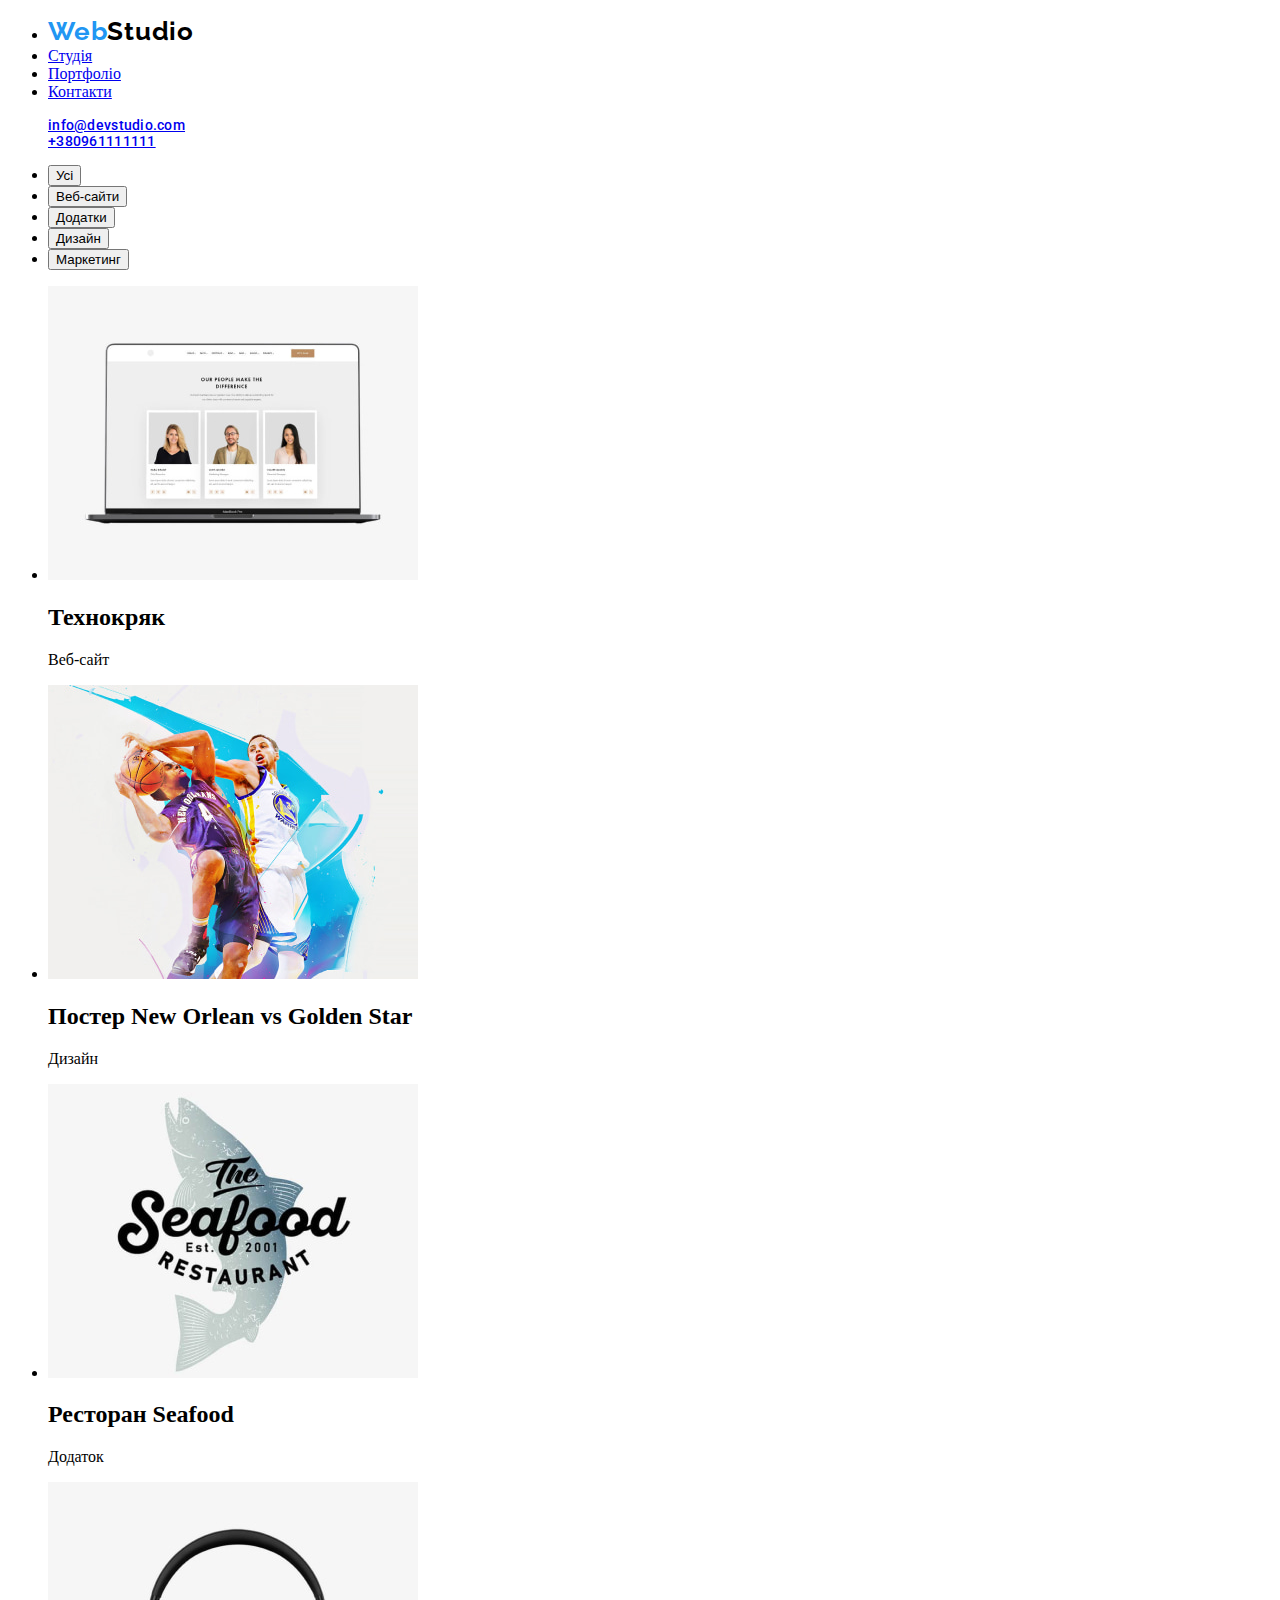
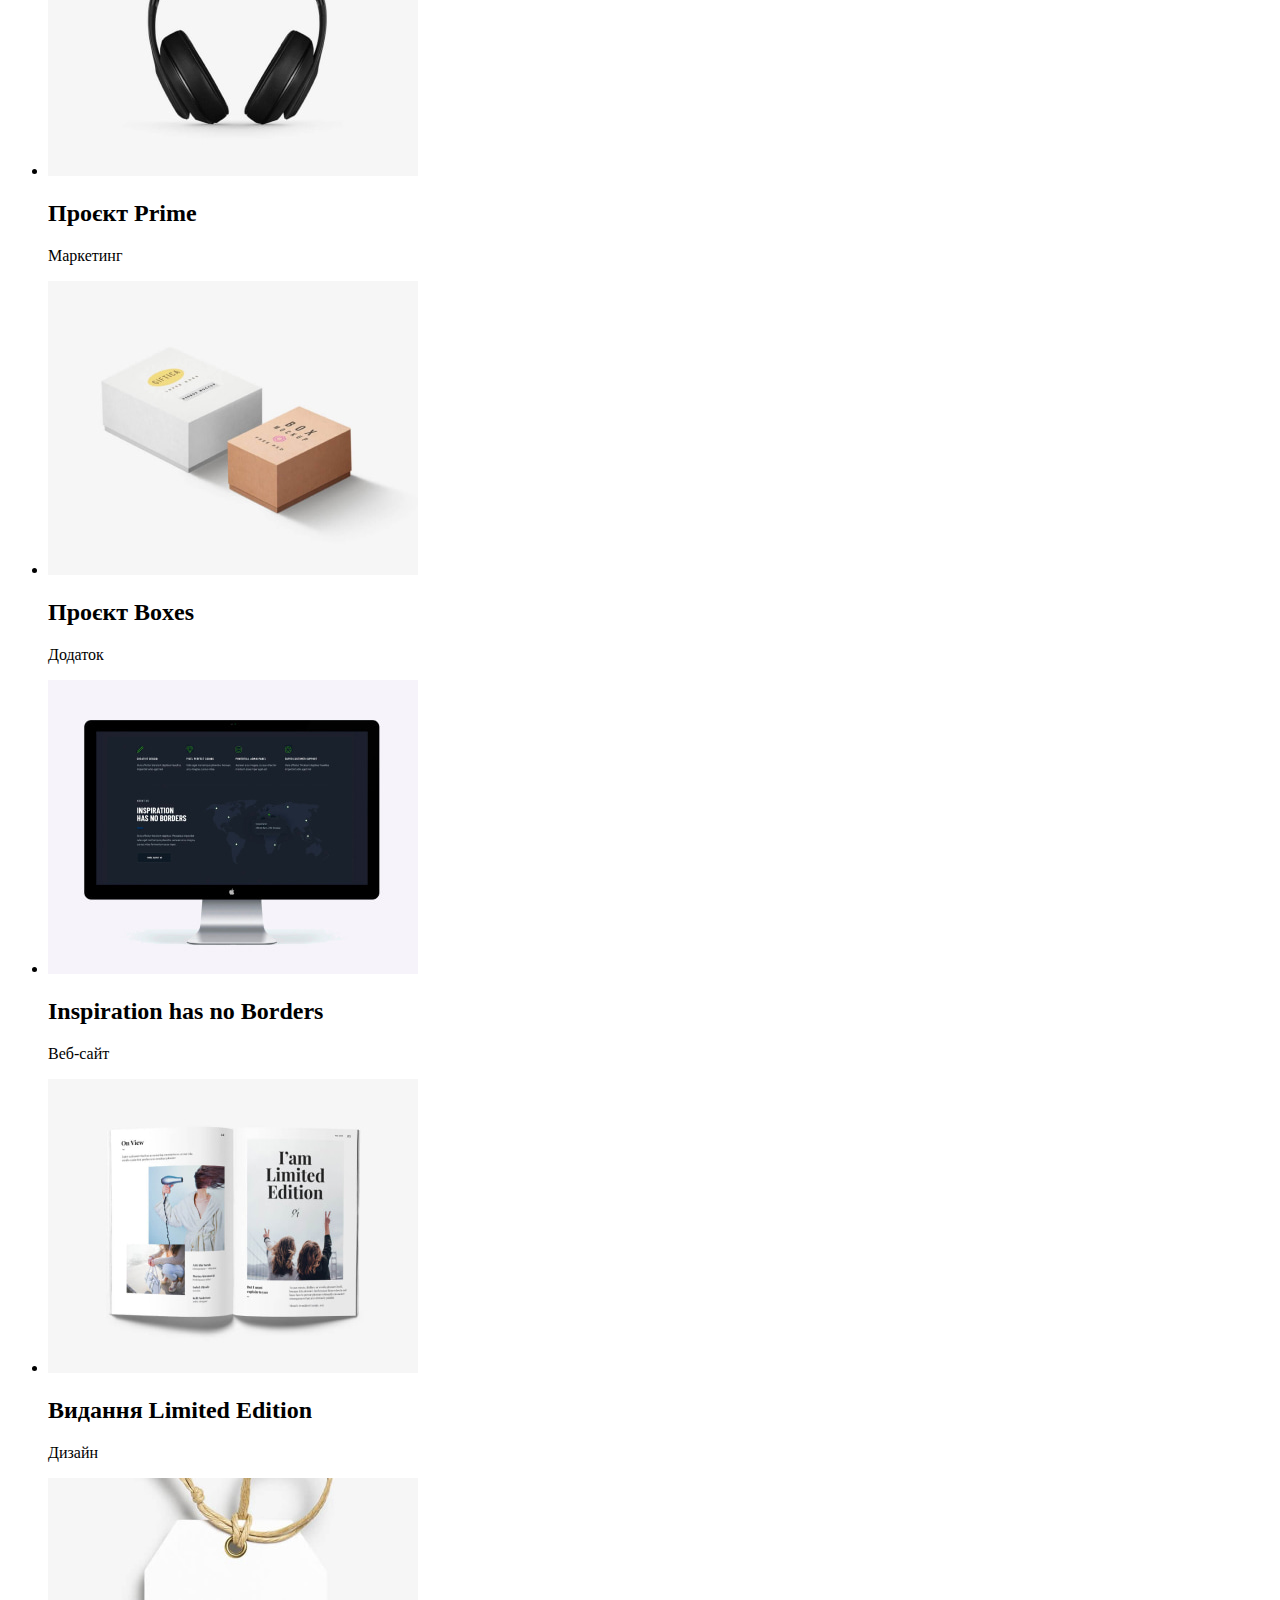
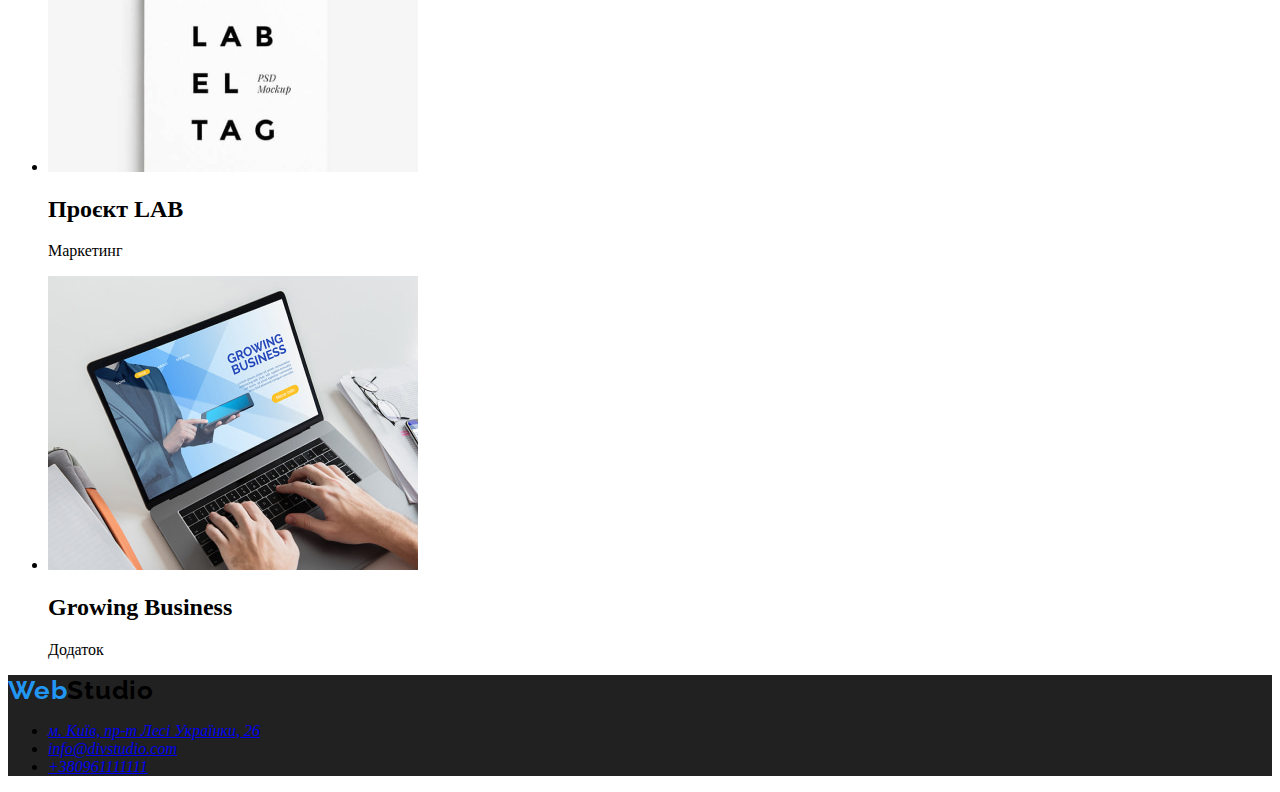
==== portfolio.html @ ce7bfb15 "page html" ====
<!DOCTYPE html>
<html lang="uk">
  <head>
    <meta charset="UTF-8" />
    <meta http-equiv="X-UA-Compatible" content="IE=edge" />
    <meta name="viewport" content="width=device-width, initial-scale=1.0" />
    <title>Портфоліо</title>
    <link rel="stylesheet" href="./css/styles.css" />
    <link rel="preconnect" href="https://fonts.googleapis.com">
<link rel="preconnect" href="https://fonts.gstatic.com" crossorigin>
<link href="https://fonts.googleapis.com/css2?family=Raleway:wght@700&family=Roboto:wght@400;500;700;900&display=swap" rel="stylesheet">
  </head>
  <body>
    <header class="header">
      <nav class="nav">
        <ul class="nav-list">
          <li><a href="#"></a>
            <a class="logo" href="./index.html">Web<span class="logo-link">Studio</span></a>
          </li>
          <li class="nav-item">
            <a class="nav-list-item" href="./index.html">Студія</a>
          </li>
          <li class="nav-item">
            <a class="nav-list-item current" href="./portfolio.html">Портфоліо</a>
          </li>
          <li class="nav-item">
            <a class="nav-list-item" href="#">Контакти</a>
          </li>
        </ul>
      </nav>
      <ul class="contact-list">
        <li>
          <a href="mailto:info@devstudio.com">info@devstudio.com</a>
        </li>
        <li>
          <a href="tel:+380961111111">+380961111111</a>
        </li>
      </ul>
    </header>
    <main>
      <section class="buttons">
        <ul class="buttons-list">
          <li>
            <button type="button" class="buttons">Усі</button>
          </li>
            <li>
                <button type="button" class="buttons">Веб-сайти</button>
            </li>
            <li>
                <button type="button" class="buttons">Додатки</button>
            </li>
            <li>
                <button type="button" class="buttons">Дизайн</button>
            </li>
            <li>
                <button type="button" class="buttons">Маркетинг</button>
            </li>
        </ul>
      </section>
      <section class="projects">
        <ul class="projects-list">
            <li class="projects-list-item">
                <a href=""></a>
                <img src="./images/websitetechnokr.jpeg" alt="Веб сайт" width="370"/>
                <h2>Технокряк</h2>
                 <p>Веб-сайт</p>
            </li>
            <li class="projects-list-item">
               <a href="#"></a>
                <img src="./images/posterneworlean.jpeg" alt="Чоловіки з баскетбольним м'ячем" width="370"/>
                <h2>Постер New Orlean vs Golden Star</h2>
                <p>Дизайн</p>
            </li>
            <li class="projects-list-item">
              <a href="#"></a>
                <img src="./images/restseafood.jpeg" alt="Лого ресторану" width="370"/>
                <h2>Ресторан Seafood</h2>
                <p>Додаток</p>
            </li>
            <li class="projects-list-item">
              <a href="#"></a>
                <img src="./images/projectprime.jpeg" alt="Навушники" width="370"/>
                <h2>Проєкт Prime</h2>
                <p>Маркетинг</p>
            </li>
            <li class="projects-list-item">
              <a href="#"></a>
                <img src="./images/projectboxes.jpeg" alt="Дві коробочки" width="370"/>
                <h2>Проєкт Boxes</h2>
                <p>Додаток</p>
            </li>
            <li class="projects-list-item">
              <a href="#"></a>
                <img src="./images/inspiration.jpeg" alt="Комп'ютер" width="370"/>
                <h2>Inspiration has no Borders</h2>
                <p>Веб-сайт</p>
            </li>
            <li class="projects-list-item">
              <a href="#"></a>
                <img src="./images/publisherle.jpeg" alt="Відкрита книжка" width="370"/>
                <h2>Видання Limited Edition</h2>
                <p>Дизайн</p>
            </li>
            <li class="projects-list-item">
              <a href="#"></a>
                <img src="./images/projectlab.jpeg" alt="Бірка" width="370"/>
                <h2>Проєкт LAB</h2>
                <p>Маркетинг</p>
            </li>
            <li class="projects-list-item">
              <a href="#"></a>
                <img src="./images/growingbus.jpeg" alt="Робота за ноутбуком" width="370"/>
                <h2>Growing Business</h2>
                <p>Додаток</p>
            </li>
        </ul>
      </section>
    </main>
    <footer class="footer">
        <a class="logo" href="./index.html">Web<span class="logo-link">Studio</span></a>
        <address>
          <ul>
            <li>
              <a href="https://www.google.com.ua/maps/place/%D0%B1%D1%83%D0%BB%D1%8C%D0%B2%D0%B0%D1%80+%D0%9B%D0%B5%D1%81%D1%96+%D0%A3%D0%BA%D1%80%D0%B0%D1%97%D0%BD%D0%BA%D0%B8,+26,+%D0%9A%D0%B8%D1%97%D0%B2,+02000/@50.4265807,30.5361971,17z/data=!3m1!4b1!4m5!3m4!1s0x40d4cf0e033ecbe9:0x57a4dffefec77da0!8m2!3d50.4265807!4d30.5383859?hl=uk"
                class="contact-link">
                <span class="adress-link">м. Київ, пр-т Лесі Українки, 26</span>
              </a>
            </li>
            <li>
              <a href="mailto:info@devstudio.com" class="contact-link">info@divstudio.com</a>
            </li>
            <li>
              <a href="tel:+380961111111" class="contakt-link">+380961111111</a>
            </li>
          </ul>
        </address>
      </footer>
  </body>
</html>
---- css/styles.css ----
:root{
--primary-color: #212121;
--secondary-color: #757575;
--accent-color: #2196f3;
--secondary-accent-color: #ffffff;
--logo-color: #000000;
--adress-contact-color: rgba(255, 255, 255, 0.6);
--primary-bg-color: #F5F5F5;
--secondary-bg-color: #2f303a;
--team-bg-color: #f5f4fa;
--primary-btn-color: #f5f4fa;
--accent-hero-btn-bg-color: #188ce8;
--header-color: #FFFFFF;
}

.body{
    font-family: 'Roboto', sans-serif;
    font-size: 14px;
    line-height: 1.71;
    color: var(--primary-bg-color);
}


.header{
background-color: var(--header-color);
}

.list{
    list-style-type: none;
}

.logo{
    color: var(--accent-color);
    font-family: 'Raleway';
    font-weight: 700;
    font-size: 26px;
    line-height:1.19;
    letter-spacing: 0.03em;
    text-decoration: none;
}


.logo-link{
    color: var(--logo-color); }
.link :hover
.link :focus


.nav-list{
    font-family: 'Roboto';
    font-weight: 500;
    font-size: 14px;
    line-height: 16px;
    letter-spacing: 0.02em;
    color: var(--primary-color);
    list-style-type: none;
}

.contact-list{
   list-style-type: none;
    text-decoration: none;
    font-family: 'Roboto';
    font-weight: 500;
    font-size: 14px;
    line-height: 16px;
    letter-spacing: 0.02em;
    color: var(--secondary-color);
}

.hero{
    background-color: var(--secondary-bg-color);
   
}
.hero-title{
    font-family: 'Roboto';
    color: var(--secondary-accent-color);
    letter-spacing: 0.06em;
    text-transform: uppercase;
    font-weight: 900;
    font-size: 44px;
    line-height: 60px;  
}
.button{
    background-color: var(--secondary-color);
    box-shadow: var(--accent-hero-btn-bg-color);
    border-radius: 4px;
    font-family: 'Roboto';
    letter-spacing: 0.06em;
    font-weight: 700;
    font-size: 16px;
    line-height: 30px;
    color: var(--header-color);
}
.button:hover,
.button:focus{
    background-color: var(--accent-hero-btn-bg-color);
    cursor: pointer;
}

.features-list{
    font-size: 14px;
    line-height: 16px;
    letter-spacing: 0.03em;
    text-transform: uppercase;
    list-style: none;
    color: var(--primary-color);
}

.features-info{
    font-size: 14px;
    line-height: 24px;
    letter-spacing: 0.03em;
    color: var(--secondary-color);
    text-transform: none;
}
.occupation-title{
    font-weight: 700;
    font-size: 36px;
    line-height: 42px;
    letter-spacing: 0.03em;
    color: var(--primary-color);
}

.occupation-list{
    list-style-type: none;
}
.team{
    background-color: var(--team-bg-color);
    font-size: 36px;
    line-height: 42px;
    letter-spacing: 0.03em;
    color: var(--primary-color);
}
.team-list{
    list-style-type: none;
}
.name{
    font-size: 16px;
    line-height: 19px;
    letter-spacing: 0.03em;
    color: var(--primary-color);
}
.proffesion{
    color: var(--secondary-color);
    font-size: 16px;
    line-height: 19px;
    letter-spacing: 0.03em;
}
.footer{
    background-color: var(--primary-color);
   
    
}
.logo-link-footer{
    color: var(--secondary-accent-color);
    font-family: 'Raleway';
    font-size: 26px;
    line-height: 31px;
    letter-spacing: 0.03em;
}

.footer-adress{
    list-style-type: none;
    text-decoration: none;
   
}
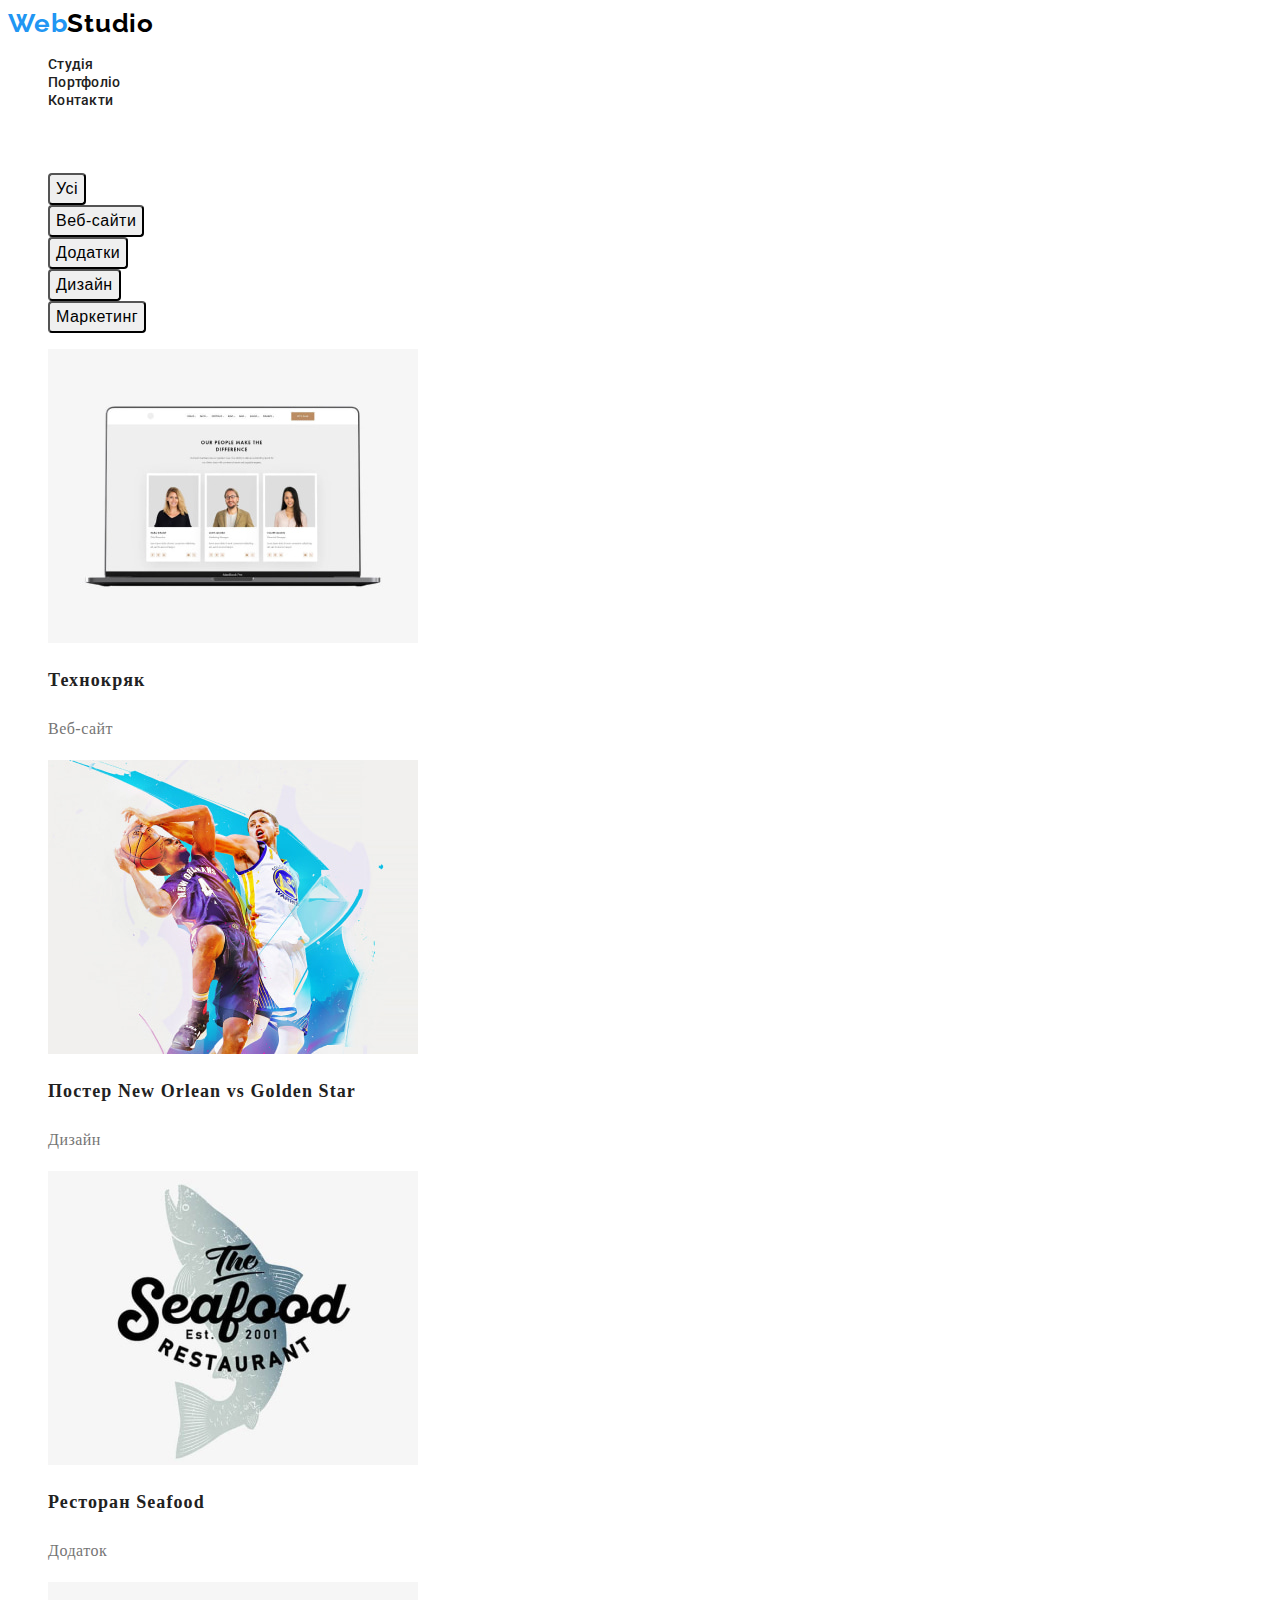
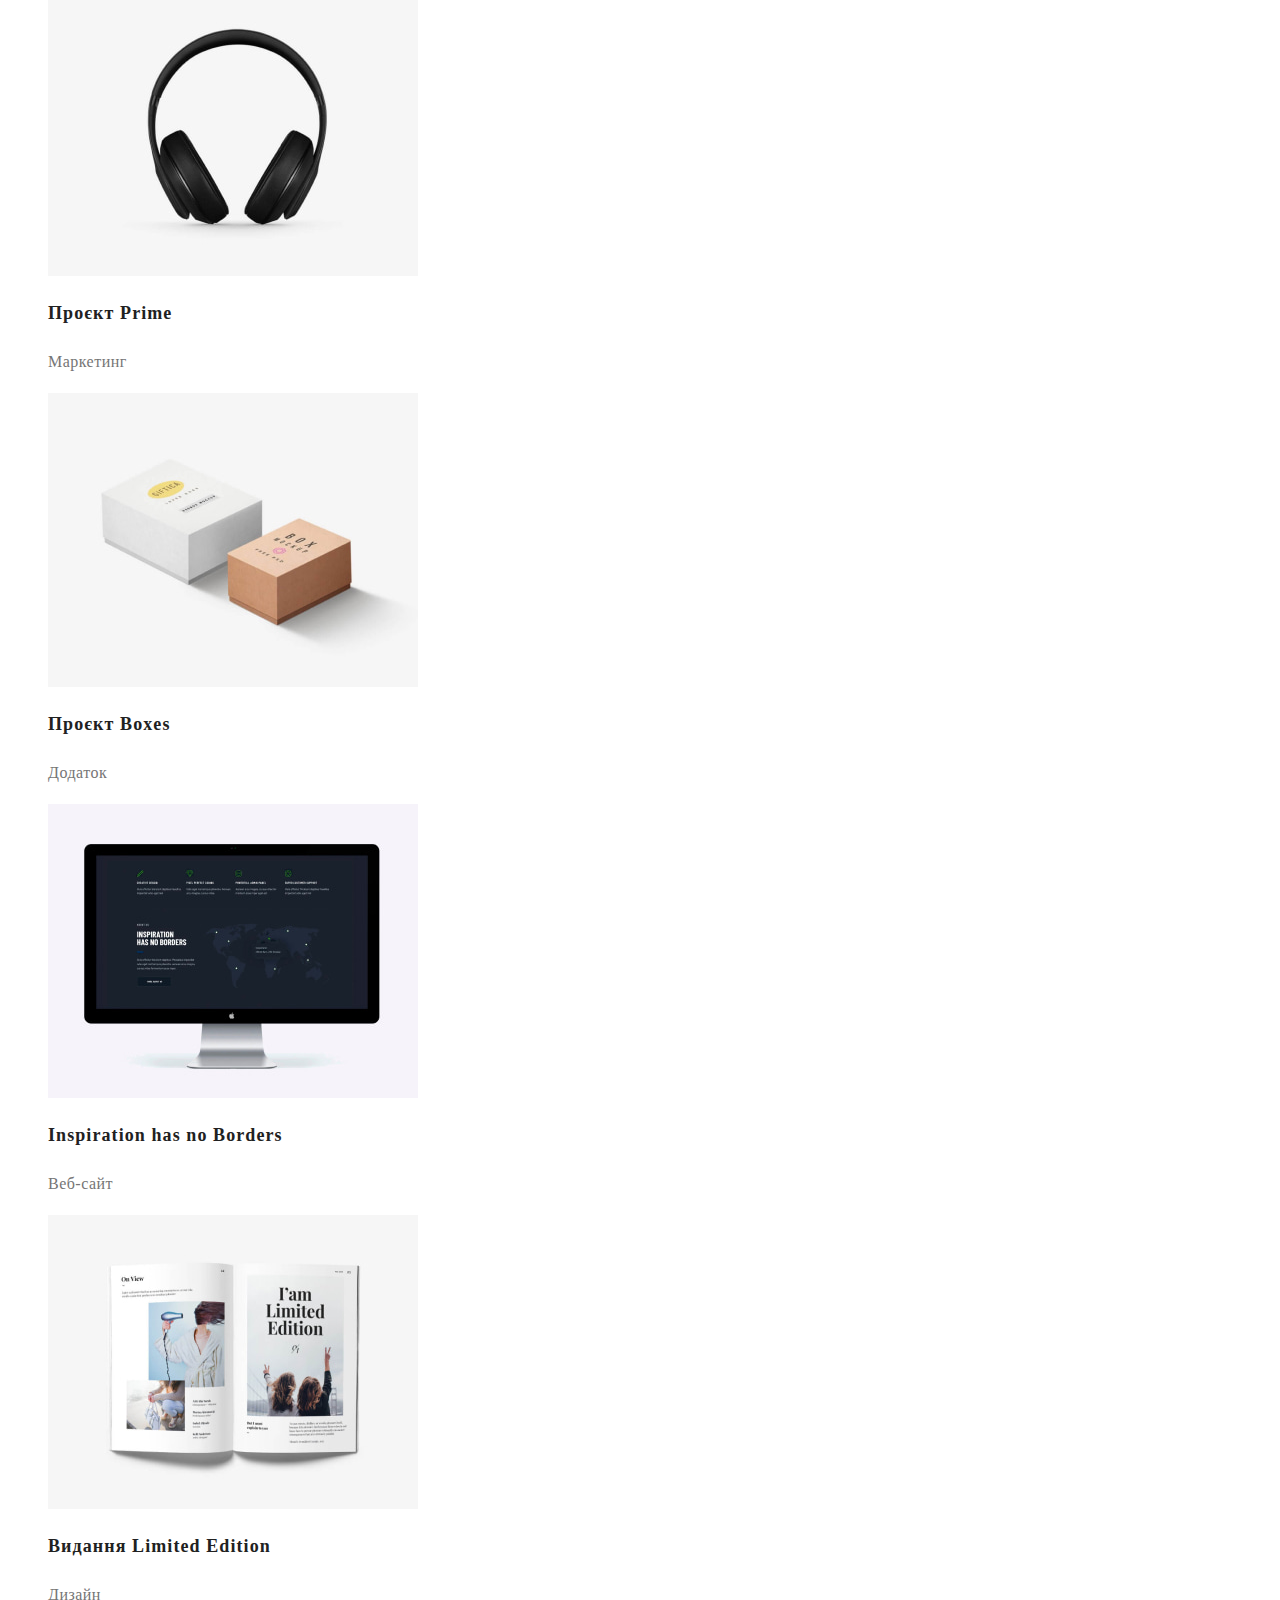
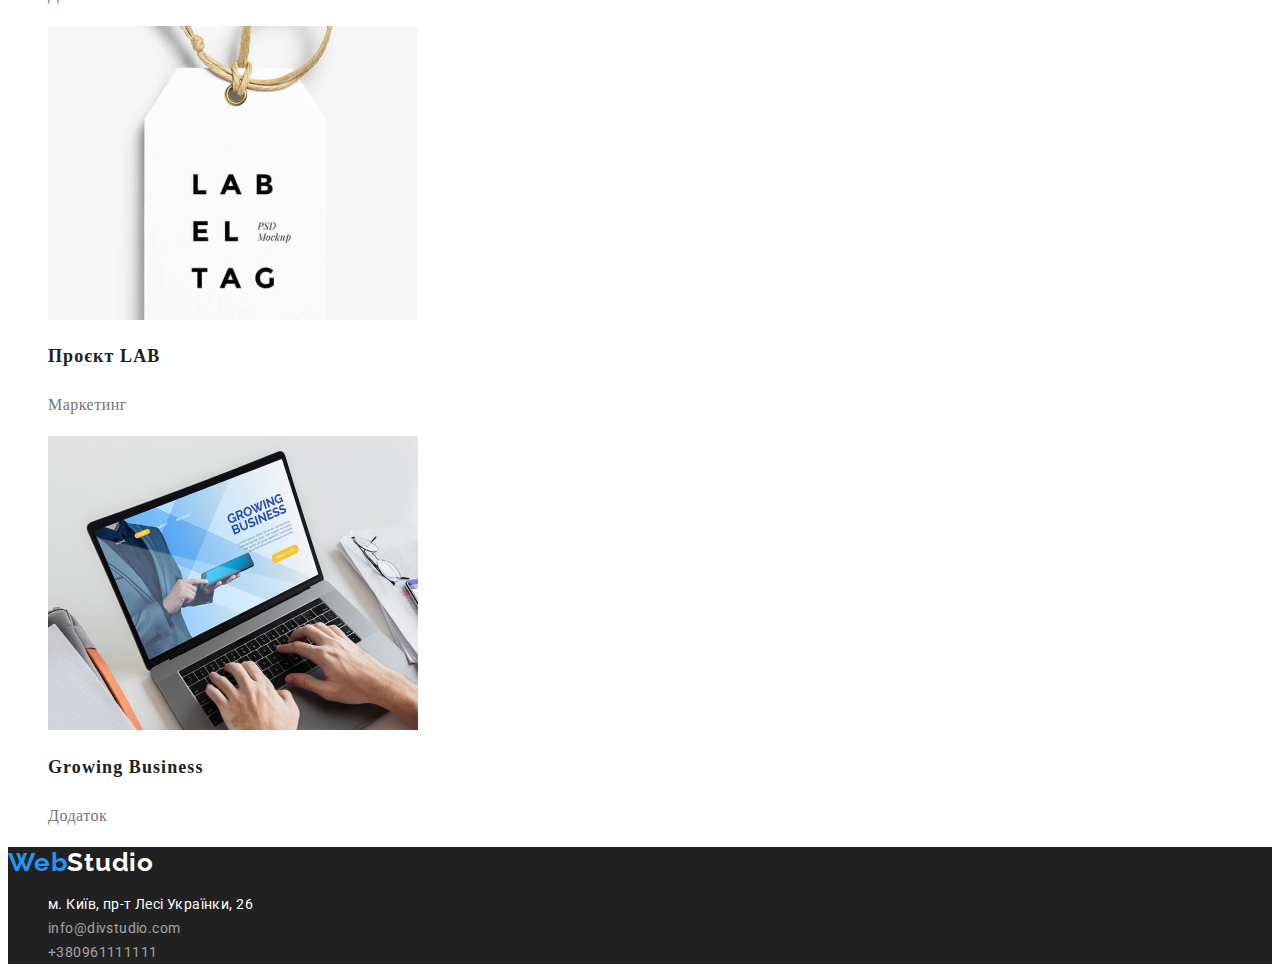
==== commit 5e7a176b: "hw2" ====
--- a/portfolio.html
+++ b/portfolio.html
@@ -13,127 +13,109 @@
   <body>
     <header class="header">
       <nav class="nav">
-        <ul class="nav-list">
-          <li><a href="#"></a>
-            <a class="logo" href="./index.html">Web<span class="logo-link">Studio</span></a>
-          </li>
-          <li class="nav-item">
-            <a class="nav-list-item" href="./index.html">Студія</a>
-          </li>
-          <li class="nav-item">
-            <a class="nav-list-item current" href="./portfolio.html">Портфоліо</a>
-          </li>
-          <li class="nav-item">
-            <a class="nav-list-item" href="#">Контакти</a>
-          </li>
+         
+          <a class="logo" href="./index.html">Web<span class="logo-link">Studio</span></a>
+
+          <ul class="nav-list link">
+          <li><a class="nav-list-item link" href="./index.html">Студія</a></li>
+          <li><a class="nav-list-item link current" href="./portfolio.html">Портфоліо</a></li>
+          <li><a class="nav-list-item link" href="#">Контакти</a></li>
         </ul>
       </nav>
-      <ul class="contact-list">
-        <li>
-          <a href="mailto:info@devstudio.com">info@devstudio.com</a>
-        </li>
-        <li>
-          <a href="tel:+380961111111">+380961111111</a>
-        </li>
+
+      <ul class="contact-list link">
+        <li><a class="contact-link" href="mailto:info@devstudio.com">info@devstudio.com</a></li>
+        <li><a class="contact-link" href="tel:+380961111111">+380961111111</a>
+</li>
       </ul>
     </header>
     <main>
-      <section class="buttons">
-        <ul class="buttons-list">
-          <li>
-            <button type="button" class="buttons">Усі</button>
-          </li>
-            <li>
-                <button type="button" class="buttons">Веб-сайти</button>
-            </li>
-            <li>
-                <button type="button" class="buttons">Додатки</button>
-            </li>
-            <li>
-                <button type="button" class="buttons">Дизайн</button>
-            </li>
-            <li>
-                <button type="button" class="buttons">Маркетинг</button>
-            </li>
+      <section class="filter-buttons">
+        <ul class="filter-list">
+          <li><button type="button" class="filter-btn">Усі</button></li>
+          <li><button type="button" class="filter-btn">Веб-сайти</button></li>
+          <li><button type="button" class="filter-btn">Додатки</button></li>
+          <li><button type="button" class="filter-btn">Дизайн</button></li>
+          <li><button type="button" class="filter-btn">Маркетинг</button></li>
         </ul>
       </section>
       <section class="projects">
         <ul class="projects-list">
             <li class="projects-list-item">
-                <a href=""></a>
+                <a class="link" href="">
                 <img src="./images/websitetechnokr.jpeg" alt="Веб сайт" width="370"/>
-                <h2>Технокряк</h2>
-                 <p>Веб-сайт</p>
+                <h2 class="project-name">Технокряк</h2>
+                 <p class="descr">Веб-сайт</p></a>
             </li>
             <li class="projects-list-item">
-               <a href="#"></a>
+               <a class="link" href="#">
                 <img src="./images/posterneworlean.jpeg" alt="Чоловіки з баскетбольним м'ячем" width="370"/>
-                <h2>Постер New Orlean vs Golden Star</h2>
-                <p>Дизайн</p>
+                <h2 class="project-name">Постер New Orlean vs Golden Star</h2>
+                <p class="descr">Дизайн</p></a>
             </li>
             <li class="projects-list-item">
-              <a href="#"></a>
+              <a class="link" href="#">
                 <img src="./images/restseafood.jpeg" alt="Лого ресторану" width="370"/>
-                <h2>Ресторан Seafood</h2>
-                <p>Додаток</p>
+                <h2 class="project-name">Ресторан Seafood</h2>
+                <p class="descr">Додаток</p></a>
             </li>
             <li class="projects-list-item">
-              <a href="#"></a>
+              <a class="link" href="#">
                 <img src="./images/projectprime.jpeg" alt="Навушники" width="370"/>
-                <h2>Проєкт Prime</h2>
-                <p>Маркетинг</p>
+                <h2 class="project-name">Проєкт Prime</h2>
+                <p class="descr">Маркетинг</p></a>
             </li>
             <li class="projects-list-item">
-              <a href="#"></a>
+              <a class="link" href="#">
                 <img src="./images/projectboxes.jpeg" alt="Дві коробочки" width="370"/>
-                <h2>Проєкт Boxes</h2>
-                <p>Додаток</p>
+                <h2 class="project-name">Проєкт Boxes</h2>
+                <p class="descr">Додаток</p></a>
             </li>
             <li class="projects-list-item">
-              <a href="#"></a>
+              <a class="link" href="#">
                 <img src="./images/inspiration.jpeg" alt="Комп'ютер" width="370"/>
-                <h2>Inspiration has no Borders</h2>
-                <p>Веб-сайт</p>
+                <h2 class="project-name">Inspiration has no Borders</h2>
+                <p class="descr">Веб-сайт</p></a>
             </li>
             <li class="projects-list-item">
-              <a href="#"></a>
+              <a class="link" href="#">
                 <img src="./images/publisherle.jpeg" alt="Відкрита книжка" width="370"/>
-                <h2>Видання Limited Edition</h2>
-                <p>Дизайн</p>
+                <h2 class="project-name">Видання Limited Edition</h2>
+                <p class="descr">Дизайн</p></a>
             </li>
             <li class="projects-list-item">
-              <a href="#"></a>
+              <a class="link" href="#">
                 <img src="./images/projectlab.jpeg" alt="Бірка" width="370"/>
-                <h2>Проєкт LAB</h2>
-                <p>Маркетинг</p>
+                <h2 class="project-name">Проєкт LAB</h2>
+                <p class="descr">Маркетинг</p></a>
             </li>
             <li class="projects-list-item">
-              <a href="#"></a>
+              <a class="link" href="#">
                 <img src="./images/growingbus.jpeg" alt="Робота за ноутбуком" width="370"/>
-                <h2>Growing Business</h2>
-                <p>Додаток</p>
+                <h2 class="project-name">Growing Business</h2>
+                <p class="descr">Додаток</p></a>
             </li>
         </ul>
       </section>
     </main>
     <footer class="footer">
-        <a class="logo" href="./index.html">Web<span class="logo-link">Studio</span></a>
-        <address>
-          <ul>
-            <li>
-              <a href="https://www.google.com.ua/maps/place/%D0%B1%D1%83%D0%BB%D1%8C%D0%B2%D0%B0%D1%80+%D0%9B%D0%B5%D1%81%D1%96+%D0%A3%D0%BA%D1%80%D0%B0%D1%97%D0%BD%D0%BA%D0%B8,+26,+%D0%9A%D0%B8%D1%97%D0%B2,+02000/@50.4265807,30.5361971,17z/data=!3m1!4b1!4m5!3m4!1s0x40d4cf0e033ecbe9:0x57a4dffefec77da0!8m2!3d50.4265807!4d30.5383859?hl=uk"
-                class="contact-link">
-                <span class="adress-link">м. Київ, пр-т Лесі Українки, 26</span>
-              </a>
-            </li>
-            <li>
-              <a href="mailto:info@devstudio.com" class="contact-link">info@divstudio.com</a>
-            </li>
-            <li>
-              <a href="tel:+380961111111" class="contakt-link">+380961111111</a>
-            </li>
-          </ul>
-        </address>
-      </footer>
+      <a class="logo" href="./index.html">Web<span class="logo-link-footer">Studio</span></a>
+      <address>
+        <ul class="footer-adress">
+          <li>
+            <a href="https://www.google.com.ua/maps/place/%D0%B1%D1%83%D0%BB%D1%8C%D0%B2%D0%B0%D1%80+%D0%9B%D0%B5%D1%81%D1%96+%D0%A3%D0%BA%D1%80%D0%B0%D1%97%D0%BD%D0%BA%D0%B8,+26,+%D0%9A%D0%B8%D1%97%D0%B2,+02000/@50.4265807,30.5361971,17z/data=!3m1!4b1!4m5!3m4!1s0x40d4cf0e033ecbe9:0x57a4dffefec77da0!8m2!3d50.4265807!4d30.5383859?hl=uk"
+              class="contact-link">
+              <span class="adress-link">м. Київ, пр-т Лесі Українки, 26</span>
+            </a>
+          </li>
+          <li>
+            <a class="email" href="mailto:info@devstudio.com">info@divstudio.com</a>
+          </li>
+          <li>
+            <a class="tel" href="tel:+380961111111">+380961111111</a>
+          </li>
+        </ul>
+      </address>
+    </footer>
   </body>
 </html>
--- a/css/styles.css
+++ b/css/styles.css
@@ -11,68 +11,84 @@
 --primary-btn-color: #f5f4fa;
 --accent-hero-btn-bg-color: #188ce8;
 --header-color: #FFFFFF;
+--filter-btn: 0px 3px 1px rgba(0, 0, 0, 0.1), 0px 1px 2px rgba(0, 0, 0, 0.08), 0px 2px 2px rgba(0, 0, 0, 0.12);
 }
 
 .body{
     font-family: 'Roboto', sans-serif;
     font-size: 14px;
     line-height: 1.71;
-    color: var(--primary-bg-color);
-}
-
-
+    color: var(--primary-color);
+}
 .header{
-background-color: var(--header-color);
-}
-
-.list{
-    list-style-type: none;
-}
-
+   list-style-type: none;
+   text-decoration: none;
+    background-color: var(--header-color);
+}
 .logo{
     color: var(--accent-color);
-    font-family: 'Raleway';
+    font-family: 'Raleway',sans-serif;
     font-weight: 700;
     font-size: 26px;
     line-height:1.19;
     letter-spacing: 0.03em;
     text-decoration: none;
 }
-
-
 .logo-link{
     color: var(--logo-color); }
 .link :hover
 .link :focus
-
-
-.nav-list{
-    font-family: 'Roboto';
+.nav-list.link{
+   list-style-type: none;
+    text-decoration: none;
+}
+.nav-list-item.link{
+    font-family: 'Roboto',sans-serif;
     font-weight: 500;
     font-size: 14px;
     line-height: 16px;
     letter-spacing: 0.02em;
     color: var(--primary-color);
     list-style-type: none;
-}
-
-.contact-list{
+    text-decoration: none; 
+}
+.link{
+    list-style-type: none;
+    text-decoration: none;
+    color: var(--primary-color);
+}
+.link :hover,
+.link:focus{
+    color: var(--accent-color);
+}
+.contact-list.link{
    list-style-type: none;
     text-decoration: none;
-    font-family: 'Roboto';
+    font-family: 'Roboto',sans-serif;
+    font-style: normal;
     font-weight: 500;
     font-size: 14px;
     line-height: 16px;
     letter-spacing: 0.02em;
-    color: var(--secondary-color);
-}
-
+    color: var(--primary-color);   
+}
+.contact-link{
+    text-decoration: none;
+    color: var(--primary-color);
+}
+.link:hover,
+.link:focus{
+    color: var(--accent-color);
+}
+.current {
+    color: var(--accent-color);}
+    
 .hero{
     background-color: var(--secondary-bg-color);
    
 }
 .hero-title{
-    font-family: 'Roboto';
+    font-family: 'Roboto',sans-serif;
     color: var(--secondary-accent-color);
     letter-spacing: 0.06em;
     text-transform: uppercase;
@@ -81,22 +97,21 @@
     line-height: 60px;  
 }
 .button{
-    background-color: var(--secondary-color);
+    background-color: var(--accent-color);
     box-shadow: var(--accent-hero-btn-bg-color);
     border-radius: 4px;
-    font-family: 'Roboto';
+    font-family: 'Roboto',sans-serif;
     letter-spacing: 0.06em;
     font-weight: 700;
     font-size: 16px;
     line-height: 30px;
-    color: var(--header-color);
+    color: var(--secondary-accent-color);
 }
 .button:hover,
 .button:focus{
     background-color: var(--accent-hero-btn-bg-color);
     cursor: pointer;
 }
-
 .features-list{
     font-size: 14px;
     line-height: 16px;
@@ -105,7 +120,6 @@
     list-style: none;
     color: var(--primary-color);
 }
-
 .features-info{
     font-size: 14px;
     line-height: 24px;
@@ -120,7 +134,6 @@
     letter-spacing: 0.03em;
     color: var(--primary-color);
 }
-
 .occupation-list{
     list-style-type: none;
 }
@@ -147,20 +160,85 @@
     letter-spacing: 0.03em;
 }
 .footer{
-    background-color: var(--primary-color);
-   
-    
+    background-color: var(--primary-color);  
 }
 .logo-link-footer{
     color: var(--secondary-accent-color);
-    font-family: 'Raleway';
+    font-family: 'Raleway',sans-serif;
     font-size: 26px;
     line-height: 31px;
     letter-spacing: 0.03em;
 }
+.footer-adress{
+    list-style-type: none;
+    text-decoration: none;
+    font-family: 'Roboto',sans-serif;
+    font-style: normal;
+    font-weight: 400;
+    font-size: 14px;
+    line-height: 24px;
+    letter-spacing: 0.03em; 
+}
+.contact-link{
+    list-style-type: none;
+    text-decoration: none;
+    color: var(--secondary-accent-color);
+}
+.email:hover,
+.email:focus,
+.tel:hover,
+.tel:focus,
+.contact-link:hover,
+.contact-link:focus{
+    color: var(--accent-color);
+}
+.email{
+list-style-type: none;
+text-decoration: none;
+color: var(--adress-contact-color);
+}
+.tel{
+    list-style-type: none;
+    text-decoration: none;
+    color: var(--adress-contact-color);
+}
 
-.footer-adress{
-    list-style-type: none;
-    text-decoration: none;
-   
+.filter-list{
+    list-style-type: none;
+}
+.filter-btn{
+    color: var(--primary-color);
+    border-radius: 4px;
+    color: var(--filter-btn);
+    font-weight: 500;
+    font-size: 16px;
+    line-height: 26px;
+    letter-spacing: 0.03em;
+}
+.filter-btn:hover,
+.filter-btn:focus{
+    color: var(--secondary-accent-color);
+    background-color: var(--accent-color);
+    cursor: pointer;
+}
+.project{
+    font-family: 'Roboto',sans-serif;
+
+}
+.projects-list{
+    list-style-type: none;
+}
+.project-name{
+    color: var(--primary-color);
+    font-weight: 700;
+    font-size: 18px;
+    line-height: 36px;
+    letter-spacing: 0.06em;
+}
+.descr{
+    color: var(--secondary-color);
+    font-weight: 400;
+    font-size: 16px;
+    line-height: 30px;
+    letter-spacing: 0.03em;
 }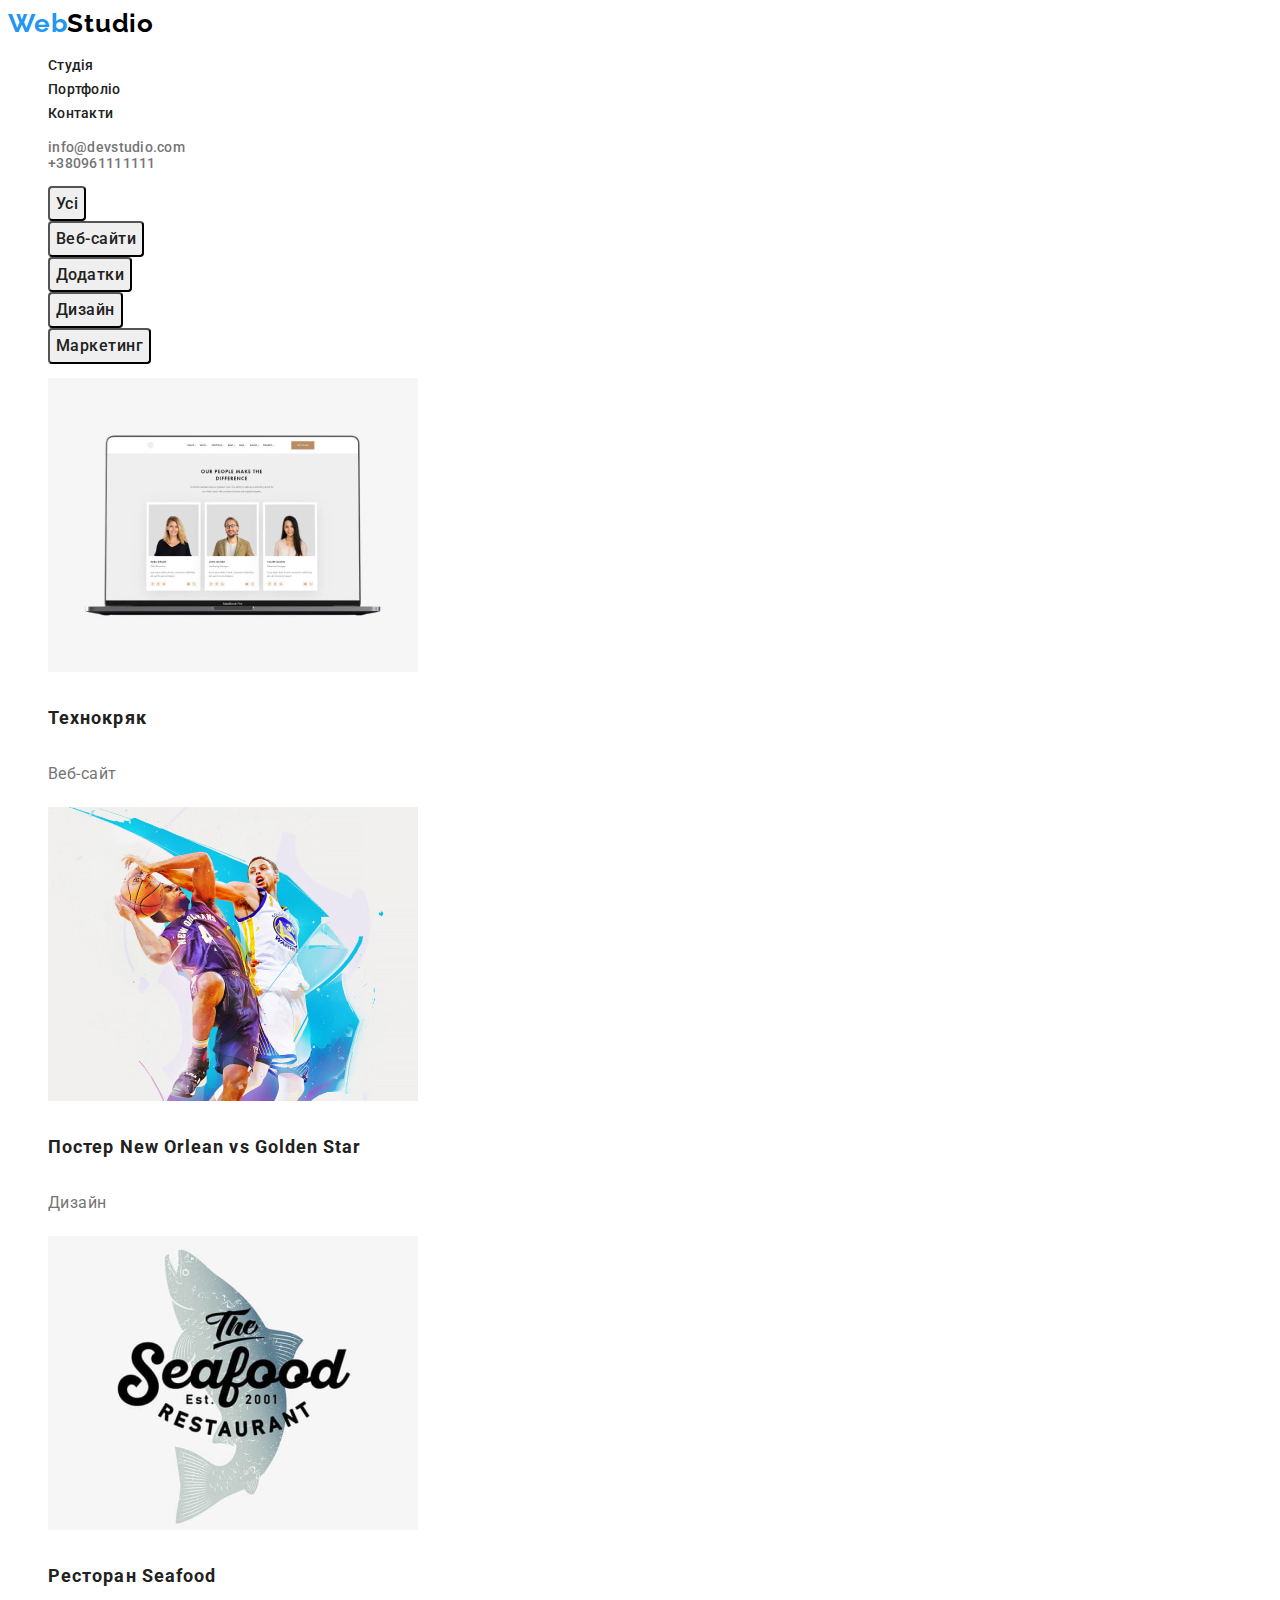
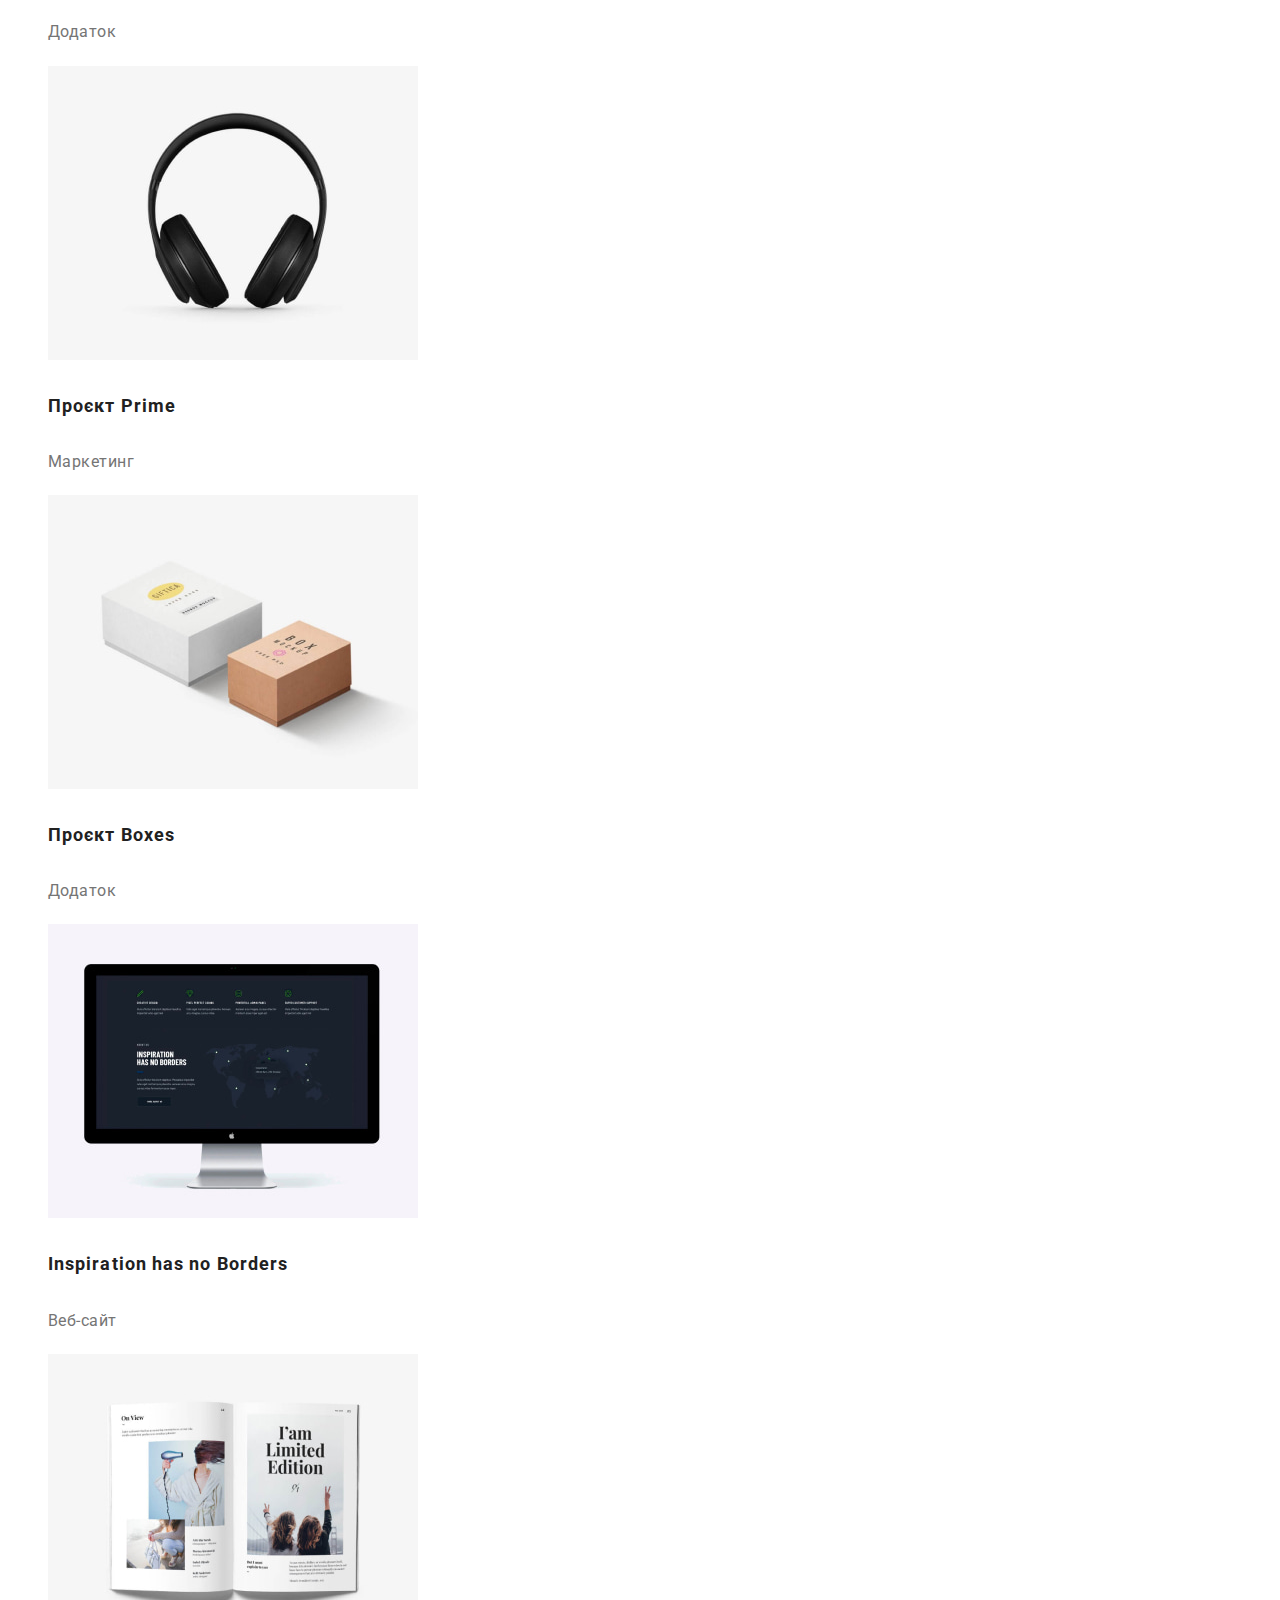
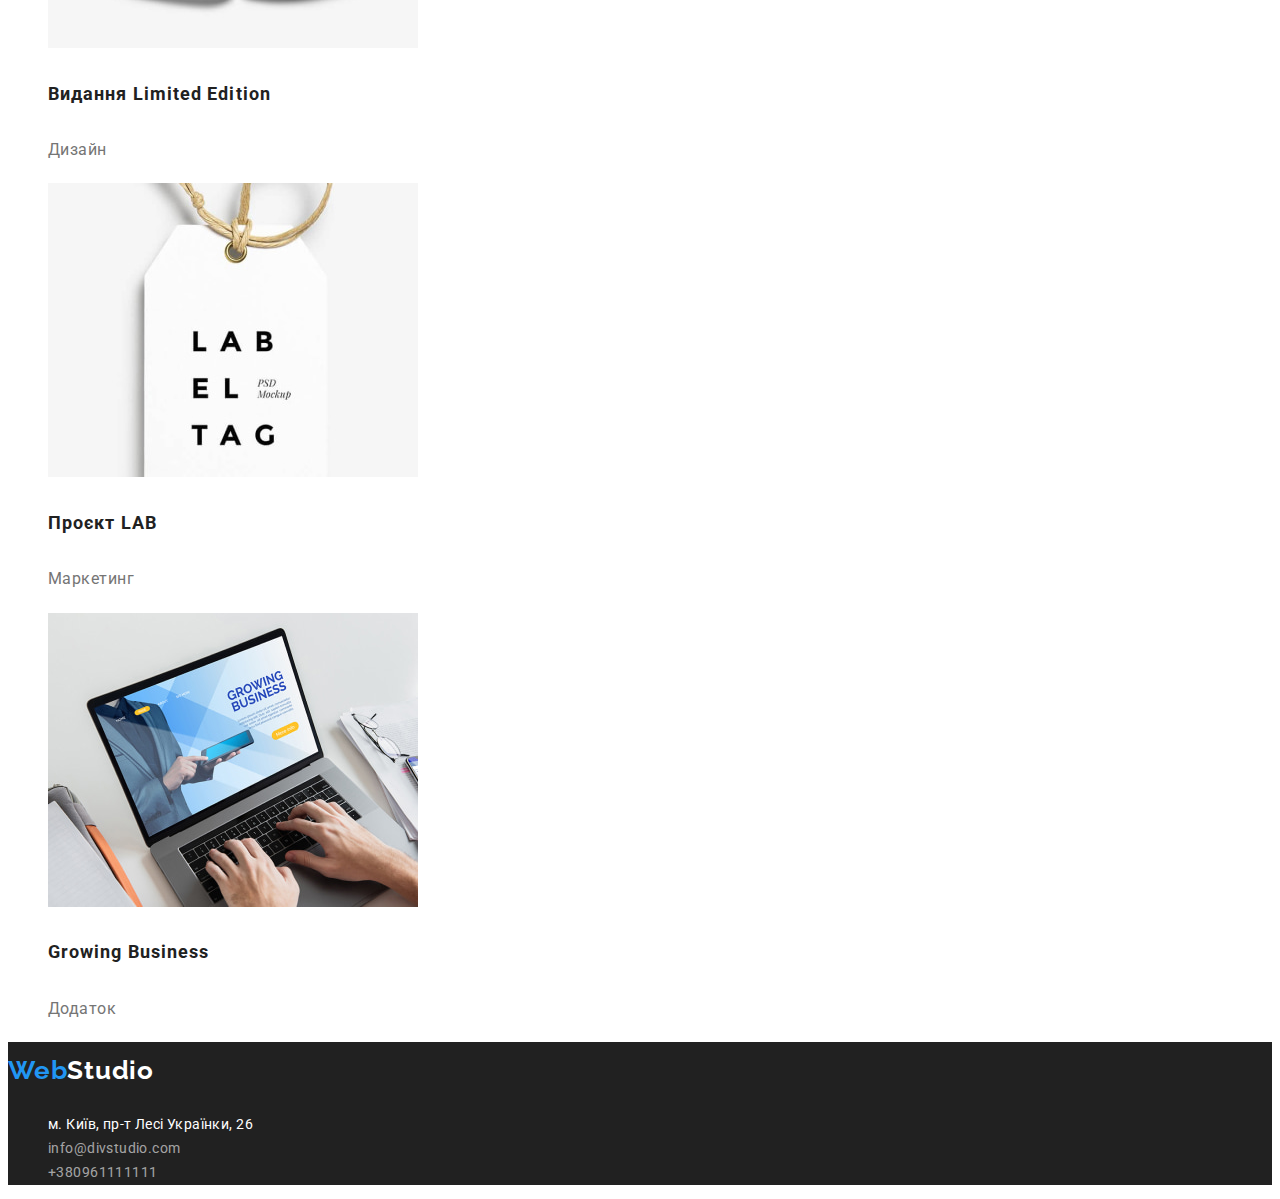
==== commit 3eb54441: "fixed" ====
--- a/portfolio.html
+++ b/portfolio.html
@@ -24,13 +24,14 @@
       </nav>
 
       <ul class="contact-list link">
-        <li><a class="contact-link" href="mailto:info@devstudio.com">info@devstudio.com</a></li>
-        <li><a class="contact-link" href="tel:+380961111111">+380961111111</a>
+        <li><a class="header-contact-link" href="mailto:info@devstudio.com">info@devstudio.com</a></li>
+        <li><a class="header-contact-link" href="tel:+380961111111">+380961111111</a>
 </li>
       </ul>
     </header>
     <main>
       <section class="filter-buttons">
+        <h1 hidden>Портфолио</h1>
         <ul class="filter-list">
           <li><button type="button" class="filter-btn">Усі</button></li>
           <li><button type="button" class="filter-btn">Веб-сайти</button></li>
@@ -38,8 +39,6 @@
           <li><button type="button" class="filter-btn">Дизайн</button></li>
           <li><button type="button" class="filter-btn">Маркетинг</button></li>
         </ul>
-      </section>
-      <section class="projects">
         <ul class="projects-list">
             <li class="projects-list-item">
                 <a class="link" href="">
--- a/css/styles.css
+++ b/css/styles.css
@@ -14,7 +14,7 @@
 --filter-btn: 0px 3px 1px rgba(0, 0, 0, 0.1), 0px 1px 2px rgba(0, 0, 0, 0.08), 0px 2px 2px rgba(0, 0, 0, 0.12);
 }
 
-.body{
+body{
     font-family: 'Roboto', sans-serif;
     font-size: 14px;
     line-height: 1.71;
@@ -46,7 +46,7 @@
     font-family: 'Roboto',sans-serif;
     font-weight: 500;
     font-size: 14px;
-    line-height: 16px;
+    line-height: 1.14;
     letter-spacing: 0.02em;
     color: var(--primary-color);
     list-style-type: none;
@@ -68,13 +68,13 @@
     font-style: normal;
     font-weight: 500;
     font-size: 14px;
-    line-height: 16px;
+    line-height: 1.14;
     letter-spacing: 0.02em;
     color: var(--primary-color);   
 }
-.contact-link{
-    text-decoration: none;
-    color: var(--primary-color);
+.header-contact-link{
+    text-decoration: none;
+    color: var(--secondary-color);
 }
 .link:hover,
 .link:focus{
@@ -94,7 +94,7 @@
     text-transform: uppercase;
     font-weight: 900;
     font-size: 44px;
-    line-height: 60px;  
+    line-height: 4.28;  
 }
 .button{
     background-color: var(--accent-color);
@@ -104,7 +104,7 @@
     letter-spacing: 0.06em;
     font-weight: 700;
     font-size: 16px;
-    line-height: 30px;
+    line-height: 2.14;
     color: var(--secondary-accent-color);
 }
 .button:hover,
@@ -112,6 +112,10 @@
     background-color: var(--accent-hero-btn-bg-color);
     cursor: pointer;
 }
+.features{
+    font-family: 'Roboto',sans-serif;
+    font-size: 14px;
+}
 .features-list{
     font-size: 14px;
     line-height: 16px;
@@ -122,7 +126,7 @@
 }
 .features-info{
     font-size: 14px;
-    line-height: 24px;
+    line-height: 1.71;
     letter-spacing: 0.03em;
     color: var(--secondary-color);
     text-transform: none;
@@ -130,7 +134,7 @@
 .occupation-title{
     font-weight: 700;
     font-size: 36px;
-    line-height: 42px;
+    line-height: 3;
     letter-spacing: 0.03em;
     color: var(--primary-color);
 }
@@ -140,7 +144,7 @@
 .team{
     background-color: var(--team-bg-color);
     font-size: 36px;
-    line-height: 42px;
+    line-height: 3;
     letter-spacing: 0.03em;
     color: var(--primary-color);
 }
@@ -149,14 +153,17 @@
 }
 .name{
     font-size: 16px;
-    line-height: 19px;
-    letter-spacing: 0.03em;
-    color: var(--primary-color);
+    line-height: 1.35;
+    letter-spacing: 0.03em;
+    color: var(--primary-color);
+}
+.team-info{
+    background-color: var(--secondary-accent-color) ;
 }
 .proffesion{
     color: var(--secondary-color);
     font-size: 16px;
-    line-height: 19px;
+    line-height: 1.35;
     letter-spacing: 0.03em;
 }
 .footer{
@@ -166,7 +173,7 @@
     color: var(--secondary-accent-color);
     font-family: 'Raleway',sans-serif;
     font-size: 26px;
-    line-height: 31px;
+    line-height: 2.21;
     letter-spacing: 0.03em;
 }
 .footer-adress{
@@ -176,7 +183,7 @@
     font-style: normal;
     font-weight: 400;
     font-size: 14px;
-    line-height: 24px;
+    line-height: 1.71;
     letter-spacing: 0.03em; 
 }
 .contact-link{
@@ -212,8 +219,9 @@
     color: var(--filter-btn);
     font-weight: 500;
     font-size: 16px;
-    line-height: 26px;
-    letter-spacing: 0.03em;
+    line-height: 1.85;
+    letter-spacing: 0.03em;
+    font-family: inherit;
 }
 .filter-btn:hover,
 .filter-btn:focus{
@@ -232,13 +240,13 @@
     color: var(--primary-color);
     font-weight: 700;
     font-size: 18px;
-    line-height: 36px;
+    line-height: 2.57;
     letter-spacing: 0.06em;
 }
 .descr{
     color: var(--secondary-color);
     font-weight: 400;
     font-size: 16px;
-    line-height: 30px;
+    line-height: 2.14;
     letter-spacing: 0.03em;
 }